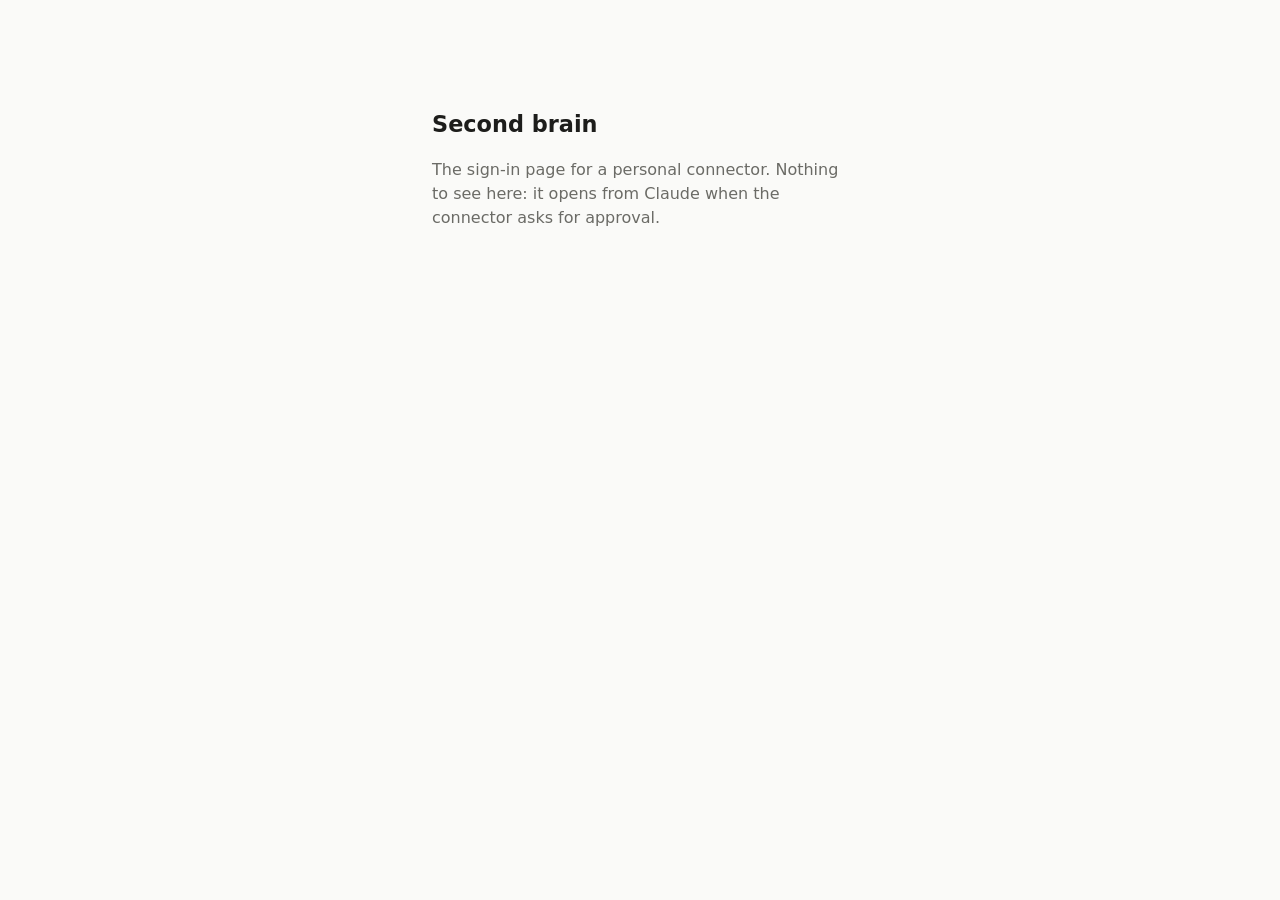
==== index.html @ f91dd514 "Add the consent page for the kg connector Static page for Supabase Auth's OAuth 2.1 server: email-li" ====
<!doctype html>
<html lang="en">
<head>
<meta charset="utf-8">
<meta name="viewport" content="width=device-width, initial-scale=1">
<meta http-equiv="Content-Security-Policy" content="default-src 'none'; style-src 'self'; base-uri 'none'">
<title>Second brain sign-in</title>
<link rel="stylesheet" href="style.css">
</head>
<body>
<main>
  <h1>Second brain</h1>
  <p class="muted">The sign-in page for a personal connector. Nothing to see here: it opens from Claude when the connector asks for approval.</p>
</main>
</body>
</html>
---- style.css ----
:root { --bg: #fafaf8; --fg: #1d1d1b; --muted: #6b6b66; --accent: #2f5d50; --warn: #8a4b00; --err: #a1261b; --line: #deddd6; }
@media (prefers-color-scheme: dark) { :root { --bg: #161615; --fg: #ecebe6; --muted: #a3a29b; --accent: #7fb8a6; --warn: #e2a65a; --err: #f08a7e; --line: #33332f; } }
* { box-sizing: border-box; }
body { margin: 0; background: var(--bg); color: var(--fg); font: 16px/1.5 system-ui, -apple-system, "Segoe UI", sans-serif; }
main { max-width: 28rem; margin: 12vh auto; padding: 0 16px; }
h1 { font-size: 1.4rem; margin: 0 0 1rem; }
.muted { color: var(--muted); }
.warn { color: var(--warn); }
.error { color: var(--err); }
label { display: block; font-size: .9rem; color: var(--muted); margin-bottom: .25rem; }
input { width: 100%; padding: .6rem .7rem; font: inherit; color: inherit; background: transparent; border: 1px solid var(--line); border-radius: 6px; margin-bottom: .75rem; }
button { font: inherit; padding: .55rem 1rem; border-radius: 6px; border: 1px solid var(--accent); background: var(--accent); color: var(--bg); cursor: pointer; }
button.secondary { background: transparent; color: var(--accent); }
button.link { border: 0; background: none; color: var(--muted); padding: 0; text-decoration: underline; }
button:disabled { opacity: .5; cursor: default; }
.buttons { display: flex; gap: .5rem; }
dl { display: grid; grid-template-columns: auto 1fr; gap: .25rem 1rem; }
dt { color: var(--muted); }
dd { margin: 0; overflow-wrap: anywhere; }
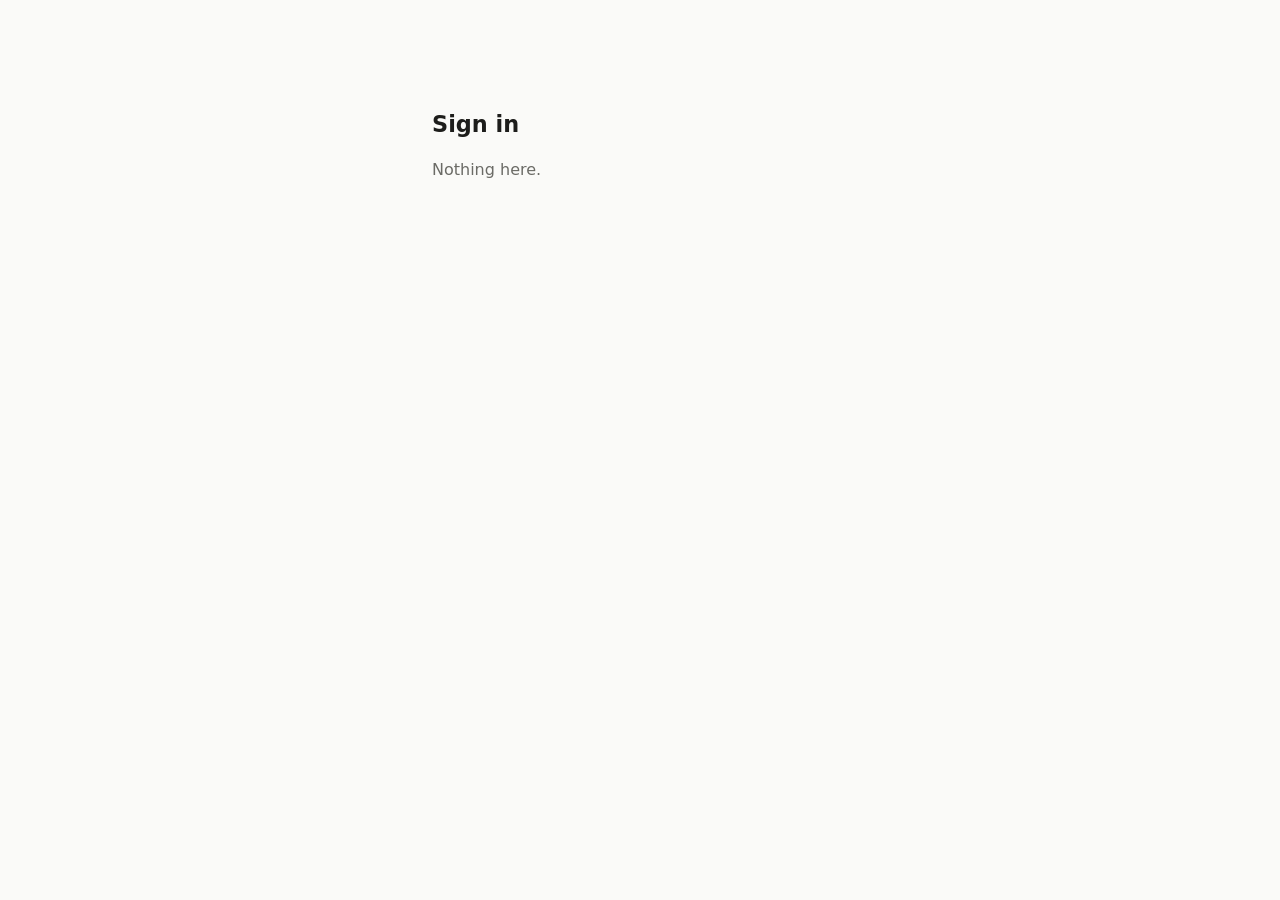
==== commit c1f70fb0: "Make the sign-in pages generic The visible text no longer names the second brain, Claude or Supabase" ====
--- a/index.html
+++ b/index.html
@@ -4,13 +4,13 @@
 <meta charset="utf-8">
 <meta name="viewport" content="width=device-width, initial-scale=1">
 <meta http-equiv="Content-Security-Policy" content="default-src 'none'; style-src 'self'; base-uri 'none'">
-<title>Second brain sign-in</title>
+<title>Sign in</title>
 <link rel="stylesheet" href="style.css">
 </head>
 <body>
 <main>
-  <h1>Second brain</h1>
-  <p class="muted">The sign-in page for a personal connector. Nothing to see here: it opens from Claude when the connector asks for approval.</p>
+  <h1>Sign in</h1>
+  <p class="muted">Nothing here.</p>
 </main>
 </body>
 </html>
